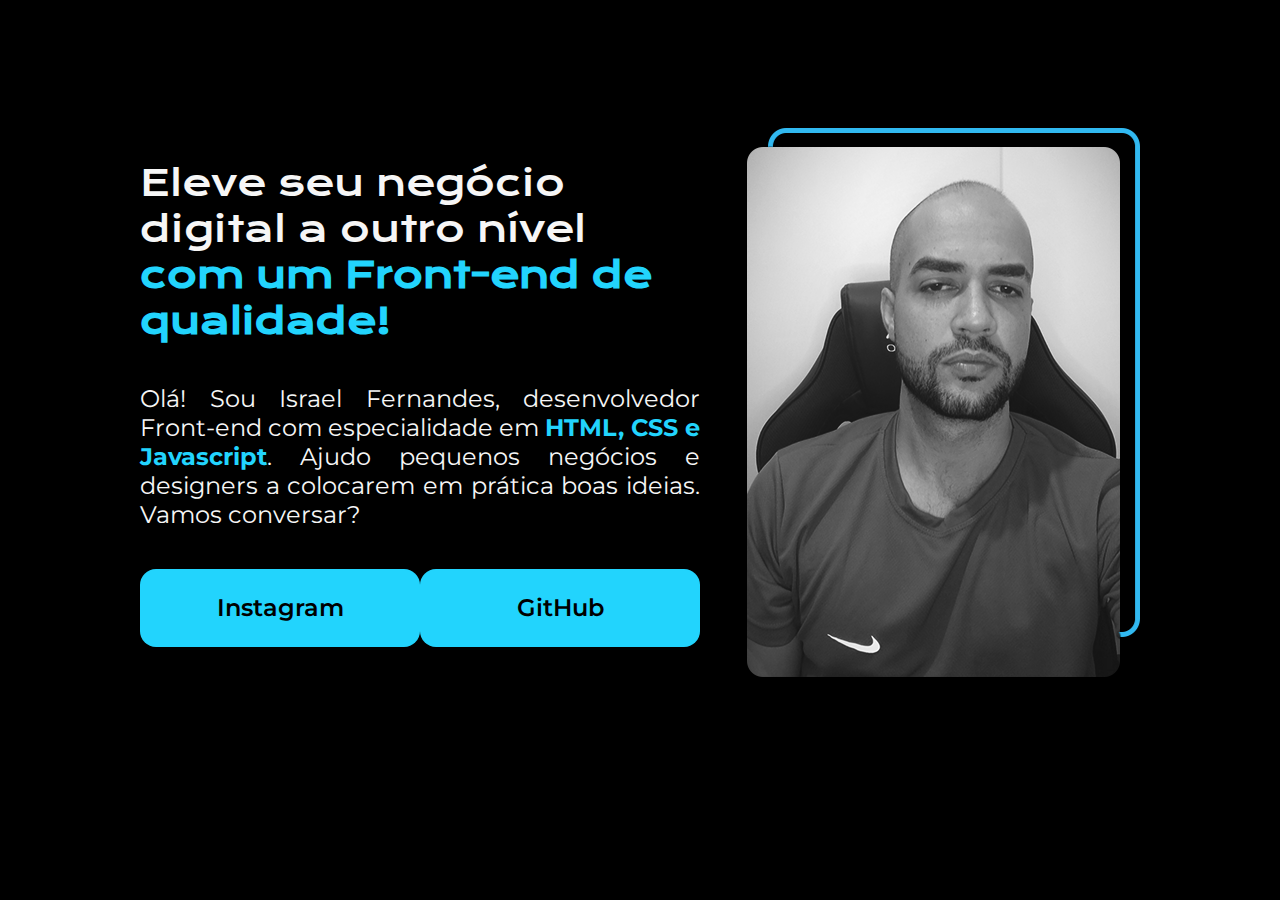
==== index.html @ 7838fa57 "Add files via upload" ====
<!DOCTYPE html>
<html lang="pt-br">
<head>
    <meta charset="UTF-8">
    <meta name="viewport" content="width=device-width, initial-scale=1.0">
    <link rel="stylesheet" href="style.css">
    <link rel="shortcut icon" href="assets/list.png" type="image/x-icon">
    <title>Israel Fernandes</title>
</head>
<body>

    <header></header>

    <main class="conteudo">
        <section class="conteudo__secao">
            <h1 class="conteudo__titulo">Eleve seu negócio digital a outro nível <strong class="conteudo__destaque"> com um Front-end de qualidade!</strong></h1>
            <p class="conteudo__paragrafo">Olá! Sou Israel Fernandes, desenvolvedor Front-end com especialidade em <strong class="conteudo__destaque">HTML, CSS e Javascript</strong>. Ajudo pequenos negócios e designers a colocarem em prática boas ideias. Vamos conversar?</p>
            <div class="conteudo__secao__links">
                <a href="https://www.instagram.com/israelfernandesdev/" class="conteudo__link">Instagram</a>
                <a href="https://github.com/Meyts?tab=repositories" class="conteudo__link">GitHub</a>
            </div>
            
        </section>
        <img class="conteudo__imagem" src="assets/fotoprof.png" alt="foto de um desenvolvedor">
    </main>

    <footer></footer>
    
</body>
</html>
---- style.css ----
@import url('https://fonts.googleapis.com/css2?family=Krona+One&family=Montserrat:ital,wght@0,100..900;1,100..900&display=swap');

/*font-family: "Montserrat", sans-serif;
font-family: "Krona One", sans-serif;
  font-weight: 400;
*/

:root {
    --cor-princpal:#22D4FD;
    --cor-secundaria: #f6f6f6;
    --cor-terciaria: #000000;
    --cor-hover: #272727;
    --fonte-primaria: "Krona One", sans-serif;
    --fonte-segundaria: "Montserrat", sans-serif;
}


*{
    padding: 0;
    margin: 0;
}

body{
    background-color:var(--cor-terciaria);
    color: var(--cor-secundaria);
    box-sizing: border-box;
    
}
.conteudo{
    display: flex;
    margin: 10% 15%;
    align-items: center;
    justify-content: center;
}

.conteudo__secao{
    display: flex;
    flex-direction: column;
    gap: 40px;
    width: 600px;
    margin-right: 5%;
}

.conteudo__titulo  {
    font-family: var(--fonte-primaria);
    color: var(--cor-secundaria);
    font-weight: 400;
    font-size: 36px;
    

}

.conteudo__destaque{
    color: var(--cor-princpal);
}

.conteudo__paragrafo{
    font-family: var(--fonte-segundaria);
    font-size: 24px;
    text-align: justify;

}

.conteudo__secao__links{
    display: flex;
    justify-content: space-between;
}

.conteudo__link{
    font-family: var(--fonte-segundaria);
    font-size: 24px;
    font-weight: 600;
    color: var(--cor-terciaria);
    background-color: var(--cor-princpal);
    text-decoration: none;
    padding: 24.5px 0;
    width: 280px ;
    text-align: center;
    border-radius: 16px;
}
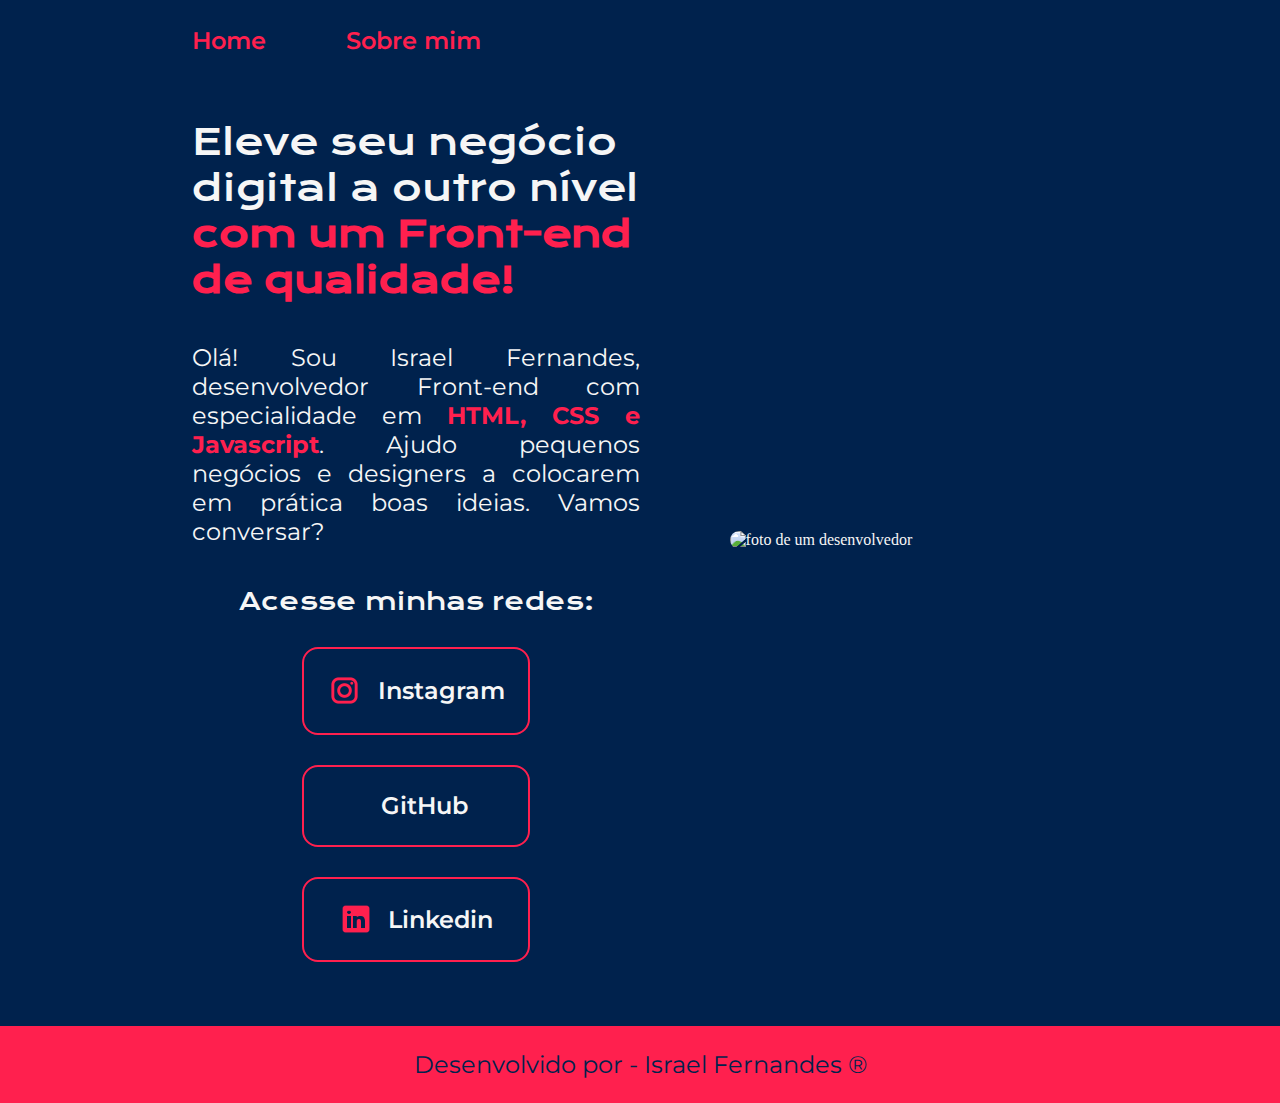
==== commit b1de4d7f: "atualizações e correções" ====
--- a/index.html
+++ b/index.html
@@ -4,27 +4,45 @@
     <meta charset="UTF-8">
     <meta name="viewport" content="width=device-width, initial-scale=1.0">
     <link rel="stylesheet" href="style.css">
-    <link rel="shortcut icon" href="assets/list.png" type="image/x-icon">
+    <link rel="shortcut icon" href="assets/worldwide.png" type="image/x-icon">
     <title>Israel Fernandes</title>
 </head>
 <body>
 
-    <header></header>
+    <header class="cabecalho">
+        <nav class="cabecalho__navegacao">
+            <a class="cabecalho__links" href="index.html">Home </a>
+            <a class="cabecalho__links" href="about.html">Sobre mim</a>
+        </nav>
+    </header>
 
     <main class="conteudo">
         <section class="conteudo__secao">
             <h1 class="conteudo__titulo">Eleve seu negócio digital a outro nível <strong class="conteudo__destaque"> com um Front-end de qualidade!</strong></h1>
             <p class="conteudo__paragrafo">Olá! Sou Israel Fernandes, desenvolvedor Front-end com especialidade em <strong class="conteudo__destaque">HTML, CSS e Javascript</strong>. Ajudo pequenos negócios e designers a colocarem em prática boas ideias. Vamos conversar?</p>
             <div class="conteudo__secao__links">
-                <a href="https://www.instagram.com/israelfernandesdev/" class="conteudo__link">Instagram</a>
-                <a href="https://github.com/Meyts?tab=repositories" class="conteudo__link">GitHub</a>
+                <h2 class="conteudo__secao__titulo">Acesse minhas redes:</h2>
+                <a href="https://www.instagram.com/israelfernandesdev/" class="conteudo__link">
+                    <img src="assets/instagram2.png" alt="">
+                    Instagram
+                </a>
+                <a href="https://github.com/Meyts?tab=repositories" class="conteudo__link">
+                    <img src="assets/github2.png" alt="">
+                    GitHub
+                </a>
+                <a href="https://github.com/Meyts?tab=repositories" class="conteudo__link">
+                    <img id="icon__insta" src="assets/linkedin2.png" alt="">
+                    Linkedin
+                </a>
             </div>
             
         </section>
-        <img class="conteudo__imagem" src="assets/fotoprof.png" alt="foto de um desenvolvedor">
+        <img class="conteudo__imagem" src="assets/fotoprof2.png" alt="foto de um desenvolvedor">
     </main>
 
-    <footer></footer>
+    <footer class="rodape">
+        <p class="rodape__paragrafo">Desenvolvido por - Israel Fernandes ® </p>
+    </footer>
     
 </body>
 </html>--- a/style.css
+++ b/style.css
@@ -6,13 +6,23 @@
 */
 
 :root {
+    --cor-princpal: #FF204E;
+    --cor-secundaria: #f6f6f6;
+    --cor-terciaria: #00224D;
+    --cor-hover: #5D0E41;
+    --fonte-primaria: "Krona One", sans-serif;
+    --fonte-segundaria: "Montserrat", sans-serif;
+}
+
+/* :root {
     --cor-princpal:#22D4FD;
     --cor-secundaria: #f6f6f6;
     --cor-terciaria: #000000;
     --cor-hover: #272727;
     --fonte-primaria: "Krona One", sans-serif;
     --fonte-segundaria: "Montserrat", sans-serif;
-}
+} */
+
 
 
 *{
@@ -26,28 +36,68 @@
     box-sizing: border-box;
     
 }
+
+.cabecalho{
+    padding: 2% 0% 0% 15%;
+}
+
+.cabecalho__navegacao{
+    display: flex;
+    gap: 80px;
+}
+
+.cabecalho__links{
+    text-decoration: none;
+    color: var(--cor-princpal);
+    font-family: var(--fonte-segundaria);
+    font-size: 1.5rem;
+    font-weight: 600;
+}
+
+
 .conteudo{
     display: flex;
-    margin: 10% 15%;
-    align-items: center;
-    justify-content: center;
+    padding: 5% 15%;
+    align-items: center;
+    justify-content: space-between;
+    gap: 50px;
+}
+
+.sobre__principal{
+    display: flex;
+    padding: 5% 15%;
+    align-items: center;
+    justify-content: space-between;
+    gap: 50px;
 }
 
 .conteudo__secao{
+    display: flex;
+    flex-direction: column;
+    gap: 40px;
+    width: 50%;
+}
+
+.sobre__secao{
     display: flex;
     flex-direction: column;
     gap: 40px;
     width: 600px;
-    margin-right: 5%;
 }
 
 .conteudo__titulo  {
     font-family: var(--fonte-primaria);
     color: var(--cor-secundaria);
     font-weight: 400;
-    font-size: 36px;
-    
-
+    font-size: 2.25rem;
+    
+}
+
+.sobre__titulo{
+    font-family: var(--fonte-primaria);
+    color: var(--cor-secundaria);
+    font-weight: 400;
+    font-size: 2.25rem;
 }
 
 .conteudo__destaque{
@@ -56,25 +106,165 @@
 
 .conteudo__paragrafo{
     font-family: var(--fonte-segundaria);
-    font-size: 24px;
+    font-size: 1.5rem;
     text-align: justify;
-
+}
+
+.sobre__paragrafo{
+    font-family: var(--fonte-segundaria);
+    font-size: 1.5rem;
+    text-align: justify;
 }
 
 .conteudo__secao__links{
     display: flex;
-    justify-content: space-between;
+    flex-direction: column;
+    align-items: center;
+    gap: 30px;
+}  
+
+.conteudo__secao__titulo{
+    font-family: var(--fonte-primaria);
+    font-weight: 400;
+    font-size: 1.5rem;
+
+}
+
+#icon__insta{
+    width: 32px;
+    height: 32px;
 }
 
 .conteudo__link{
-    font-family: var(--fonte-segundaria);
-    font-size: 24px;
+    display: flex;
+    font-family: var(--fonte-segundaria);
+    font-size: 1.5rem;
     font-weight: 600;
-    color: var(--cor-terciaria);
-    background-color: var(--cor-princpal);
+    color: var(--cor-secundaria);
+    border: 2px solid var(--cor-princpal);
     text-decoration: none;
     padding: 24.5px 0;
-    width: 280px ;
+    width: 50%;
     text-align: center;
+    justify-content: center;
+    align-items: center;
     border-radius: 16px;
+    gap: 16px;
+}
+
+.conteudo__secao__links :hover{
+    background-color: var(--cor-hover);
+}
+
+.conteudo__imagem{
+    width: 40%;
+    border-radius: 15px;
+}
+
+.conteudo__video{
+    width: 50%;
+    border-radius: 15px;
+    
+}
+
+
+
+.rodape{
+    padding: 24px;
+    background-color: var(--cor-princpal);
+    
+
+}
+
+.rodape__paragrafo{
+    text-align: center;
+    color: var(--cor-terciaria);
+    font-family: var(--fonte-segundaria);
+    font-size: 1.5rem;
+    font-weight: 400;
+}
+
+@media (max-width: 1200px){
+   
+    .cabecalho{
+        padding: 5% ;
+    }
+
+    .cabecalho__navegacao{
+        justify-content: center;
+        
+    }
+
+    .conteudo{
+        flex-direction: column-reverse;   
+        padding: 5%;
+    }
+
+    .sobre__principal{
+        flex-direction: column-reverse;   
+        padding: 5%;
+    }
+
+    .conteudo__secao{
+        padding: 5%;
+        width: auto;
+    }
+
+    .sobre__secao{
+        padding: 5%;
+        width: auto;
+    }
+
+    .conteudo__imagem{
+        width: 50%;
+    }
+
+    .conteudo__video{
+        width: 70%;
+        margin-top: 0;
+        
+    }
+
+
+    .conteudo__secao__titulo{
+        text-align: center;
+    }
+
+    .sobre__titulo{
+        text-align: center;
+    }
+
+    .conteudo__link{
+        width: 80%;
+    }
+
+   
+
+    .conteudo__titulo{
+        text-align: center;
+    }
+    
+    .rodape__paragrafo{
+        font-size: 1.2rem;
+    }
+}
+
+@media (max-width: 425px){
+    .cabecalho__navegacao{
+        text-align: center;
+        gap: 30px;
+    }
+
+    .conteudo__imagem{
+        width: 70%;
+    }
+
+    .conteudo__video{
+        width: 90%;
+    }
+
+    .sobre__paragrafo{
+        font-size: 1rem;
+       
+    }
 }